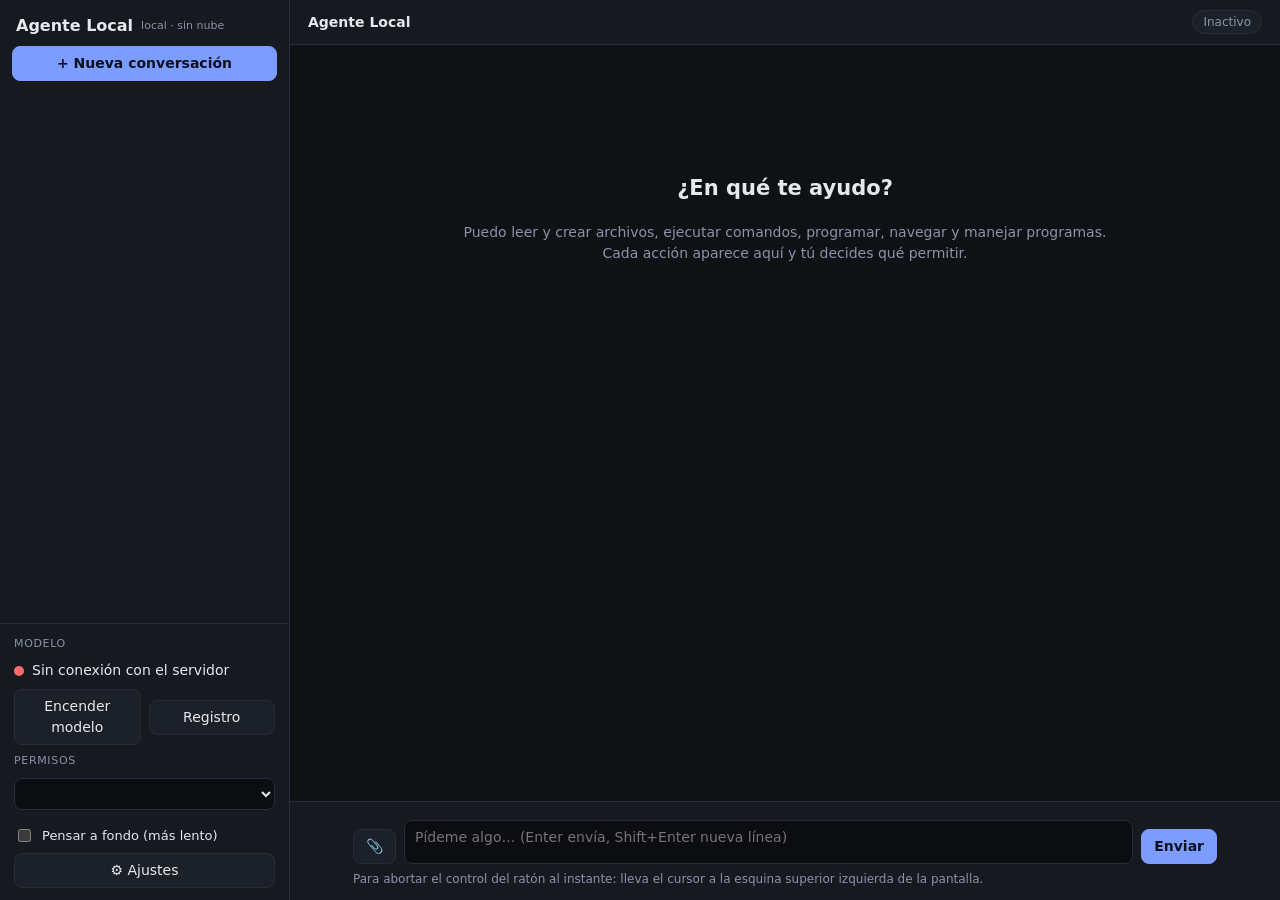
==== web/index.html @ ea947157 "Primera versión de Agente Local App de escritorio (Qt) para usar cualquier modelo GGUF local como ag" ====
<!doctype html>
<html lang="es">
<head>
<meta charset="utf-8">
<meta name="viewport" content="width=device-width, initial-scale=1">
<title>Agente Local</title>
<style>
:root{--bg:#0f1115;--panel:#161920;--panel2:#1c2029;--line:#272c38;--tx:#e6e8ee;--mut:#8b93a7;--acc:#7c9cff;--ok:#3ecf8e;--bad:#ff6b6b;--warn:#f5b84b;--code:#0b0d11;color-scheme:dark}
*{box-sizing:border-box}
html,body{height:100%;margin:0}
body{background:var(--bg);color:var(--tx);font:14px/1.5 "Segoe UI",system-ui,sans-serif;display:grid;grid-template-columns:290px 1fr;overflow:hidden}
button,select,input,textarea{font:inherit;color:inherit}
button{background:var(--panel2);border:1px solid var(--line);border-radius:8px;padding:6px 12px;cursor:pointer}
button:hover{border-color:var(--acc)}
button.primary{background:var(--acc);color:#0b1020;border-color:var(--acc);font-weight:600}
button.danger{background:var(--bad);color:#1a0b0b;border-color:var(--bad);font-weight:600}
button.ok{background:var(--ok);color:#06180f;border-color:var(--ok);font-weight:600}
button:disabled{opacity:.5;cursor:default}
select,input[type=text],input[type=number],input[type=password],textarea{background:var(--code);border:1px solid var(--line);border-radius:8px;padding:6px 10px;width:100%}
textarea{resize:vertical}
/* sidebar */
aside{background:var(--panel);border-right:1px solid var(--line);display:flex;flex-direction:column;min-height:0}
aside h1{font-size:16px;margin:14px 16px 8px;display:flex;align-items:center;gap:8px}
aside h1 small{color:var(--mut);font-weight:400;font-size:11px}
#sessions{flex:1;overflow:auto;padding:4px 8px}
.sess{display:flex;align-items:center;gap:6px;padding:7px 10px;border-radius:8px;cursor:pointer;color:var(--mut)}
.sess:hover{background:var(--panel2)}
.sess.on{background:var(--panel2);color:var(--tx)}
.sess .t{flex:1;overflow:hidden;text-overflow:ellipsis;white-space:nowrap}
.sess .x{opacity:0;border:0;background:none;padding:0 4px;color:var(--mut)}
.sess:hover .x{opacity:1}
.sess .dot{width:8px;height:8px;border-radius:50%;background:var(--warn);animation:pulse 1s infinite}
.box{border-top:1px solid var(--line);padding:12px 14px;display:flex;flex-direction:column;gap:8px}
.box label{font-size:11px;text-transform:uppercase;letter-spacing:.06em;color:var(--mut)}
.row{display:flex;gap:8px;align-items:center}
.row>*{flex:1}
.stat{display:flex;align-items:center;gap:8px}
.lamp{width:10px;height:10px;border-radius:50%;background:var(--bad);flex:none}
.lamp.ready{background:var(--ok)}.lamp.loading{background:var(--warn);animation:pulse 1s infinite}
@keyframes pulse{50%{opacity:.35}}
.hint{font-size:12px;color:var(--mut)}
/* main */
main{display:flex;flex-direction:column;min-width:0;min-height:0}
header{display:flex;align-items:center;gap:12px;padding:10px 18px;border-bottom:1px solid var(--line);background:var(--panel)}
header .title{font-weight:600;flex:1;overflow:hidden;text-overflow:ellipsis;white-space:nowrap}
header .ws{color:var(--mut);font-size:12px;max-width:34%;overflow:hidden;text-overflow:ellipsis;white-space:nowrap}
.chip{font-size:12px;padding:2px 10px;border-radius:99px;background:var(--panel2);border:1px solid var(--line);color:var(--mut);white-space:nowrap}
.chip.busy{color:var(--warn);border-color:var(--warn)}.chip.wait{color:var(--acc);border-color:var(--acc)}
#chat{flex:1;overflow:auto;padding:20px 0}
.col{max-width:900px;margin:0 auto;padding:0 18px}
.msg{margin:0 0 16px}
.user{background:var(--panel2);border:1px solid var(--line);border-radius:12px;padding:10px 14px;white-space:pre-wrap;word-break:break-word;margin-left:12%}
.user img{max-width:240px;max-height:160px;border-radius:8px;display:block;margin-top:8px}
.asst{word-break:break-word;white-space:pre-wrap}
.asst a{color:var(--acc)}
.asst code{background:var(--code);padding:1px 5px;border-radius:5px;font-family:Consolas,monospace;font-size:13px}
.asst pre{background:var(--code);border:1px solid var(--line);border-radius:8px;padding:10px 12px;overflow:auto;margin:8px 0;white-space:pre}
.asst pre code{background:none;padding:0}
.asst h3,.asst h4{margin:10px 0 4px}
details.think{color:var(--mut);margin-bottom:6px;font-size:13px;border-left:2px solid var(--line);padding-left:10px}
details.think summary{cursor:pointer}
details.think .tx{white-space:pre-wrap;max-height:260px;overflow:auto;margin-top:4px}
.statline{color:var(--mut);font-size:11px;margin-top:4px}
.note{padding:8px 12px;border-radius:8px;font-size:13px;margin:0 0 14px}
.note.info{background:var(--panel2);color:var(--mut)}
.note.err{background:#2a1517;color:#ffb3b3;border:1px solid #5a2a2e}
/* tarjetas de herramientas */
.card{border:1px solid var(--line);border-radius:10px;background:var(--panel);margin:0 0 12px;overflow:hidden}
.card.pending{border-color:var(--acc);box-shadow:0 0 0 1px var(--acc)}
.card.danger{border-color:var(--bad)}
.card .hd{display:flex;align-items:center;gap:8px;padding:7px 12px;background:var(--panel2);cursor:default}
.card .nm{font-family:Consolas,monospace;font-weight:600}
.badge{font-size:11px;padding:1px 8px;border-radius:99px;border:1px solid var(--line);color:var(--mut)}
.badge.warn{color:var(--bad);border-color:var(--bad)}
.card .st{margin-left:auto;font-size:12px;color:var(--mut)}
.card .st.ok{color:var(--ok)}.card .st.bad{color:var(--bad)}.card .st.run{color:var(--warn)}
.card .bd{padding:8px 12px;font-size:13px}
.kv{color:var(--mut)}.kv b{color:var(--tx);font-weight:500}
pre.blk{background:var(--code);border-radius:8px;padding:8px 10px;margin:6px 0;overflow:auto;max-height:260px;font-family:Consolas,monospace;font-size:12.5px;white-space:pre-wrap;word-break:break-word}
pre.blk.add{border-left:3px solid var(--ok)}pre.blk.del{border-left:3px solid var(--bad)}
.card details summary{cursor:pointer;color:var(--mut);font-size:12px}
.card img{max-width:100%;border-radius:8px;border:1px solid var(--line);margin-top:6px;cursor:zoom-in}
.actions{display:flex;gap:8px;padding:8px 12px;border-top:1px solid var(--line);flex-wrap:wrap;align-items:center}
.actions .hint{margin-left:auto}
/* composer */
#composer{border-top:1px solid var(--line);background:var(--panel);padding:12px 0}
#banner{display:none;margin:0 0 8px;padding:8px 12px;border-radius:8px;background:#2a2314;border:1px solid #5a4a1f;color:var(--warn);font-size:13px;align-items:center;gap:10px}
#banner.show{display:flex}
#thumbs{display:flex;gap:8px;margin-bottom:6px;flex-wrap:wrap}
#thumbs .th{position:relative}
#thumbs img{height:54px;border-radius:6px;border:1px solid var(--line)}
#thumbs button{position:absolute;top:-6px;right:-6px;padding:0 5px;border-radius:99px;font-size:11px}
.inp{display:flex;gap:8px;align-items:flex-end}
#msg{min-height:44px;max-height:200px;resize:none;flex:1}
/* modal */
#modal{position:fixed;inset:0;background:#000a;display:none;align-items:center;justify-content:center;z-index:10}
#modal.show{display:flex}
#modal .dlg{background:var(--panel);border:1px solid var(--line);border-radius:14px;width:min(720px,94vw);max-height:90vh;overflow:auto;padding:18px}
.grid{display:grid;grid-template-columns:1fr 1fr;gap:10px 14px}
.grid .f{display:flex;flex-direction:column;gap:3px}.grid .f.w{grid-column:1/-1}
.grid label{font-size:12px;color:var(--mut)}
pre#mlog{background:var(--code);padding:8px;border-radius:8px;max-height:200px;overflow:auto;font-size:11.5px;white-space:pre-wrap}
#empty{color:var(--mut);text-align:center;margin-top:12vh}
#empty h2{color:var(--tx)}
@media(max-width:800px){body{grid-template-columns:1fr}aside{display:none}.user{margin-left:0}}
</style>
</head>
<body>
<aside>
  <h1>Agente Local <small>local · sin nube</small></h1>
  <div style="padding:0 12px 8px"><button class="primary" style="width:100%" id="bnew">+ Nueva conversación</button></div>
  <div id="sessions"></div>
  <div class="box">
    <label>Modelo</label>
    <div class="stat"><span class="lamp" id="lamp"></span><span id="llmtxt">…</span></div>
    <div class="row"><button id="bllm">Encender modelo</button><button id="blog">Registro</button></div>
    <label>Permisos</label>
    <select id="mode"></select>
    <div class="hint" id="modehint"></div>
    <label class="row" style="text-transform:none;letter-spacing:0;font-size:13px;color:var(--tx)"><input type="checkbox" id="think" style="flex:none;width:auto"> Pensar a fondo (más lento)</label>
    <button id="bset">⚙ Ajustes</button>
  </div>
</aside>
<main>
  <header>
    <div class="title" id="title">Agente Local</div>
    <div class="ws" id="ws"></div>
    <div class="chip" id="chip">Inactivo</div>
  </header>
  <div id="chat"><div class="col" id="log"></div></div>
  <div id="composer"><div class="col">
    <div id="banner"><span id="bantxt"></span><button class="primary" id="bban">Encender modelo</button></div>
    <div id="thumbs"></div>
    <div class="inp">
      <button id="battach" title="Adjuntar imagen">📎</button>
      <input type="file" id="file" accept="image/*" multiple hidden>
      <textarea id="msg" placeholder="Pídeme algo… (Enter envía, Shift+Enter nueva línea)" rows="1"></textarea>
      <button class="primary" id="bsend">Enviar</button>
      <button class="danger" id="bstop" style="display:none">■ Detener</button>
    </div>
    <div class="hint" style="margin-top:6px">Para abortar el control del ratón al instante: lleva el cursor a la esquina superior izquierda de la pantalla.</div>
  </div></div>
</main>

<div id="modal"><div class="dlg">
  <h3 style="margin-top:0">Ajustes</h3>
  <div class="grid" id="sgrid"></div>
  <h4>Registro del modelo</h4><pre id="mlog"></pre>
  <div class="row" style="margin-top:12px;justify-content:flex-end"><button id="bcancel" style="flex:none">Cerrar</button><button class="primary" id="bsave" style="flex:none">Guardar</button></div>
</div></div>

<script>
const TOKEN = "__TOKEN__";
const $ = s => document.querySelector(s);
const esc = s => String(s).replace(/[&<>"']/g, c => ({'&':'&amp;','<':'&lt;','>':'&gt;','"':'&quot;',"'":'&#39;'}[c]));
async function api(path, body) {
  const r = await fetch(path, body === undefined ? {headers:{'X-Token':TOKEN}} : {method:'POST', headers:{'X-Token':TOKEN,'Content-Type':'application/json'}, body:JSON.stringify(body)});
  let j = {}; try { j = await r.json(); } catch(e) {}
  if (!r.ok) throw new Error(j.error || ('HTTP ' + r.status));
  return j;
}
const imgUrl = n => '/api/image/' + encodeURIComponent(n) + '?t=' + TOKEN;
const ICON = {read:'📄', write:'✏️', exec:'⚙️', net:'🌐', control:'🖱️'};

let S = {settings:{}, modes:{}, categories:{}, llm:{}, sessions:[]}, sid = null, es = null, busy = false, waiting = 0, pendingImgs = [];
let cur = null, cards = {}, lastAsst = null;

/* ---------- markdown mínimo y seguro ---------- */
function md(src) {
  const parts = String(src).split(/(```[\s\S]*?(?:```|$))/g);
  return parts.map(p => {
    if (p.startsWith('```')) {
      const m = p.match(/^```[^\n]*\n?([\s\S]*?)(?:```)?$/);
      return '<pre><code>' + esc(m ? m[1].replace(/\n$/, '') : p) + '</code></pre>';
    }
    let t = esc(p);
    t = t.replace(/`([^`\n]+)`/g, '<code>$1</code>');
    t = t.replace(/\*\*([^*\n]+)\*\*/g, '<b>$1</b>');
    t = t.replace(/^#{1,2} (.+)$/gm, '<h3>$1</h3>').replace(/^#{3,6} (.+)$/gm, '<h4>$1</h4>');
    t = t.replace(/(https?:\/\/[^\s<)]+)/g, '<a href="$1" target="_blank" rel="noopener noreferrer">$1</a>');
    return t;
  }).join('');
}

/* ---------- vista del chat ---------- */
const chat = $('#chat'), log = $('#log');
function nearBottom() { return chat.scrollHeight - chat.scrollTop - chat.clientHeight < 140; }
function stick(was) { if (was) chat.scrollTop = chat.scrollHeight; }
function add(el) { const was = nearBottom(); log.appendChild(el); stick(was); return el; }
function mk(html, cls) { const d = document.createElement('div'); if (cls) d.className = cls; d.innerHTML = html; return d; }

function ensureAsst() {
  if (cur) return cur;
  const root = mk('', 'msg');
  const reason = document.createElement('details'); reason.className = 'think'; reason.style.display = 'none';
  reason.innerHTML = '<summary>Razonamiento</summary><div class="tx"></div>';
  const body = mk('', 'asst');
  root.append(reason, body);
  add(root);
  cur = {root, reason, rtx: reason.querySelector('.tx'), body, text: ''};
  return cur;
}

function toolBody(name, a) {
  const kv = (k, v) => '<div class="kv">' + esc(k) + ': <b>' + esc(v) + '</b></div>';
  if (name === 'run_command') return '<pre class="blk">' + esc(a.command || '') + '</pre>' + (a.cwd ? kv('carpeta', a.cwd) : '') + (a.timeout ? kv('timeout', a.timeout + ' s') : '');
  if (name === 'write_file') {
    const c = String(a.content || '');
    return kv('archivo', a.path) + '<details><summary>Contenido (' + c.length + ' caracteres)</summary><pre class="blk add">' + esc(c.slice(0, 6000)) + (c.length > 6000 ? '\n…' : '') + '</pre></details>';
  }
  if (name === 'edit_file') return kv('archivo', a.path) + '<pre class="blk del">' + esc(a.old || '') + '</pre><pre class="blk add">' + esc(a.new || '') + '</pre>';
  const e = Object.entries(a).filter(([k]) => k !== '_raw');
  return e.length ? e.map(([k, v]) => kv(k, typeof v === 'string' ? v.slice(0, 300) : JSON.stringify(v))).join('') : (a._raw ? '<pre class="blk">' + esc(a._raw) + '</pre>' : '');
}

function handle(ev) {
  switch (ev.t) {
    case 'user': {
      cur = null;
      const d = mk('', 'msg'); const u = mk('', 'user'); u.textContent = ev.text;
      (ev.images || []).forEach(n => { const im = document.createElement('img'); im.src = imgUrl(n); u.appendChild(im); });
      d.appendChild(u); add(d); break;
    }
    case 'turn_start': setBusy(true); cur = null; break;
    case 'delta': {
      const c = ensureAsst(), was = nearBottom();
      if (ev.kind === 'reasoning') { c.reason.style.display = ''; c.rtx.textContent += ev.text; c.rtx.scrollTop = c.rtx.scrollHeight; }
      else { c.text += ev.text; c.body.innerHTML = md(c.text); }
      stick(was); break;
    }
    case 'assistant_end': {
      if (cur) {
        if (ev.text) cur.body.innerHTML = md(ev.text); else cur.body.remove();
        if (!ev.text && cur.reason.style.display === 'none') cur.root.remove();
        lastAsst = cur.root; cur = null;
      } else if (ev.text) { const r = mk('', 'msg'); const b = mk(md(ev.text), 'asst'); r.appendChild(b); add(r); lastAsst = r; }
      break;
    }
    case 'stats': {
      if (lastAsst && ev.gen_n) lastAsst.appendChild(mk(esc((ev.prompt_n != null ? 'entrada ' + ev.prompt_n + ' tok · ' : '') + 'salida ' + ev.gen_n + ' tok' + (ev.tps ? ' · ' + ev.tps.toFixed(1) + ' tok/s' : '') + (ev.finish === 'length' ? ' · cortado por límite' : '')), 'statline'));
      break;
    }
    case 'tool_call': {
      const pend = ev.approval === 'pending';
      const c = mk('', 'card' + (pend ? ' pending' : '') + (ev.danger ? ' danger' : ''));
      c.innerHTML = '<div class="hd"><span>' + (ICON[ev.category] || '🔧') + '</span><span class="nm">' + esc(ev.name) + '</span><span class="badge">' + esc(S.categories[ev.category] || ev.category) + '</span>' +
        (ev.danger ? '<span class="badge warn">⚠ acción delicada</span>' : '') + '<span class="st run">' + (pend ? 'esperando tu aprobación' : ev.approval === 'blocked' ? 'bloqueada' : 'ejecutando…') + '</span></div><div class="bd">' + toolBody(ev.name, ev.args || {}) + '</div>';
      if (pend) {
        const ac = mk('', 'actions');
        ac.innerHTML = '<button class="ok" data-d="allow">Permitir</button><button data-d="allow_category">Permitir siempre «' + esc(S.categories[ev.category] || ev.category) + '» en esta conversación</button><button class="danger" data-d="deny">Denegar</button><span class="hint">el agente espera tu respuesta</span>';
        ac.onclick = e => { const d = e.target.dataset && e.target.dataset.d; if (!d) return; ac.querySelectorAll('button').forEach(b => b.disabled = true); api('/api/approve', {sid, id: ev.id, decision: d}).catch(x => alert(x.message)); };
        c.appendChild(ac); waiting++; refreshChip();
      }
      cards[ev.id] = {el: c, pend}; add(c); break;
    }
    case 'approval': {
      const k = cards[ev.id]; if (!k) break;
      if (k.pend) { waiting = Math.max(0, waiting - 1); k.pend = false; refreshChip(); }
      k.el.classList.remove('pending');
      const ac = k.el.querySelector('.actions'); if (ac) ac.remove();
      const st = k.el.querySelector('.st');
      if (ev.decision === 'allow' || ev.decision === 'allow_category') { st.textContent = 'aprobada · ejecutando…'; }
      else { st.className = 'st bad'; st.textContent = ev.decision === 'cancel' ? 'cancelada' : 'denegada'; }
      break;
    }
    case 'tool_result': {
      const k = cards[ev.id]; if (!k) break;
      const st = k.el.querySelector('.st'); st.className = 'st ' + (ev.ok ? 'ok' : 'bad'); st.textContent = ev.ok ? 'hecho' : 'error';
      const bd = k.el.querySelector('.bd'), was = nearBottom();
      const out = String(ev.text || '');
      if (out) {
        const long = out.length > 400 || out.split('\n').length > 8;
        bd.insertAdjacentHTML('beforeend', long ? '<details ' + (ev.ok ? '' : 'open') + '><summary>Resultado (' + out.length + ' caracteres)</summary><pre class="blk">' + esc(out) + '</pre></details>' : '<pre class="blk">' + esc(out) + '</pre>');
      }
      if (ev.image) { const im = document.createElement('img'); im.src = imgUrl(ev.image); im.onclick = () => window.open(imgUrl(ev.image), '_blank'); im.onload = () => stick(was); bd.appendChild(im); }
      stick(was); break;
    }
    case 'info': add(mk(esc(ev.text), 'note info')); break;
    case 'error': add(mk(esc(ev.text), 'note err')); break;
    case 'turn_end': setBusy(false); cur = null; staleCards('interrumpida'); break;
  }
}

function staleCards(label) {
  Object.values(cards).forEach(k => {
    if (k.pend) {
      k.pend = false; k.el.classList.remove('pending');
      const ac = k.el.querySelector('.actions'); if (ac) ac.remove();
      const st = k.el.querySelector('.st'); st.className = 'st bad'; st.textContent = label;
    }
  });
  waiting = 0; refreshChip();
}

function setBusy(b) {
  busy = b; $('#bsend').style.display = b ? 'none' : ''; $('#bstop').style.display = b ? '' : 'none'; refreshChip();
}
function refreshChip() {
  const c = $('#chip');
  if (waiting > 0) { c.className = 'chip wait'; c.textContent = 'Esperando tu aprobación'; }
  else if (busy) { c.className = 'chip busy'; c.textContent = 'Trabajando…'; }
  else { c.className = 'chip'; c.textContent = 'Inactivo'; }
}

/* ---------- sesiones ---------- */
function openSession(id) {
  if (es) es.close();
  sid = id; log.innerHTML = ''; cur = null; cards = {}; lastAsst = null; waiting = 0; setBusy(false);
  const m = S.sessions.find(s => s.id === id);
  $('#title').textContent = m ? m.title : 'Agente Local';
  renderSessions();
  if (!id) { log.innerHTML = '<div id="empty"><h2>¿En qué te ayudo?</h2><p>Puedo leer y crear archivos, ejecutar comandos, programar, navegar y manejar programas.<br>Cada acción aparece aquí y tú decides qué permitir.</p></div>'; return; }
  es = new EventSource('/api/events/' + id + '?t=' + TOKEN);
  es.onmessage = e => { try { handle(JSON.parse(e.data)); } catch (x) { console.error(x); } };
  localStorage.setItem('sid', id);
}
function renderSessions() {
  const box = $('#sessions'); box.innerHTML = '';
  S.sessions.forEach(s => {
    const d = mk('', 'sess' + (s.id === sid ? ' on' : ''));
    d.innerHTML = (s.busy ? '<span class="dot"></span>' : '') + '<span class="t">' + esc(s.title) + '</span><button class="x" title="Borrar">✕</button>';
    d.onclick = e => {
      if (e.target.classList.contains('x')) { if (confirm('¿Borrar esta conversación?')) api('/api/session/delete', {sid: s.id}).then(() => { if (sid === s.id) openSession(null); poll(); }); return; }
      openSession(s.id);
    };
    box.appendChild(d);
  });
}
async function newSession() { const m = await api('/api/session/new', {}); await poll(); openSession(m.id); $('#msg').focus(); }

/* ---------- estado del modelo y ajustes ---------- */
function renderLLM() {
  const l = S.llm || {}, lamp = $('#lamp'), t = $('#llmtxt'), b = $('#bllm');
  lamp.className = 'lamp ' + (l.state || '');
  const txt = {ready: 'Encendido' + (l.external ? ' (externo)' : ''), loading: 'Cargando… puede tardar unos minutos', off: l.error || 'Apagado'}[l.state] || '…';
  t.textContent = txt;
  b.textContent = l.state === 'off' ? 'Encender modelo' : 'Apagar modelo';
  b.disabled = l.state === 'ready' && l.external;
  const ban = $('#banner');
  ban.classList.toggle('show', l.state !== 'ready');
  $('#bantxt').textContent = l.state === 'loading' ? 'El modelo se está cargando en memoria…' : 'El modelo está apagado. Enciéndelo para poder chatear.';
  $('#bban').style.display = l.state === 'off' ? '' : 'none';
}
function renderSettingsBar() {
  const sel = $('#mode');
  if (!sel.options.length) Object.entries(S.modes).forEach(([k, v]) => sel.add(new Option(v.split(':')[0], k)));
  sel.value = S.settings.mode; $('#modehint').textContent = S.modes[S.settings.mode] || '';
  $('#think').checked = !!S.settings.thinking; $('#ws').textContent = '📁 ' + S.settings.workspace;
}
async function poll() {
  try {
    const st = await api('/api/state'); S = st;
    renderLLM(); renderSettingsBar(); renderSessions();
    const m = st.sessions.find(s => s.id === sid);
    if (m) { $('#title').textContent = m.title; if (!m.busy && busy) { setBusy(false); staleCards('interrumpida'); } }
  } catch (e) { $('#llmtxt').textContent = 'Sin conexión con el servidor'; }
}

const FIELDS = [
  ['workspace','Carpeta de trabajo','text',1],['llm_port','Puerto del modelo','number'],['n_ctx','Contexto (tokens)','number'],['max_tokens','Máx. tokens por respuesta','number'],
  ['max_steps','Máx. pasos por tarea','number'],['threads','Hilos de CPU','number'],['temperature','Temperatura','number'],['top_p','Top-p','number'],
  ['llama_exe','llama-server.exe','text',1],
  ['brave_key','Clave de Brave Search (opcional, para búsqueda web completa)','password',1],['custom_instructions','Instrucciones personalizadas (se añaden al prompt del sistema)','area',1],
];
function openSettings() {
  const g = $('#sgrid'); g.innerHTML = '';
  FIELDS.forEach(([k, label, type, wide]) => {
    const f = mk('', 'f' + (wide ? ' w' : ''));
    const v = S.settings[k] ?? '';
    f.innerHTML = '<label>' + esc(label) + '</label>' + (type === 'area' ? '<textarea rows="3" data-k="' + k + '">' + esc(v) + '</textarea>' : '<input type="' + type + '" step="any" data-k="' + k + '" value="' + esc(v) + '">');
    g.appendChild(f);
  });
  const f = mk('<label><input type="checkbox" data-k="vision" ' + (S.settings.vision ? 'checked' : '') + ' style="width:auto"> Visión: enviar capturas e imágenes al modelo</label>', 'f w'); g.appendChild(f);
  api('/api/llm/log').then(r => $('#mlog').textContent = r.log || '(vacío)').catch(() => {});
  $('#modal').classList.add('show');
}
async function saveSettings() {
  const o = {};
  document.querySelectorAll('#sgrid [data-k]').forEach(el => { o[el.dataset.k] = el.type === 'checkbox' ? el.checked : el.value; });
  await api('/api/settings', o); $('#modal').classList.remove('show'); poll();
}

/* ---------- envío ---------- */
async function send() {
  const ta = $('#msg'), text = ta.value.trim();
  if ((!text && !pendingImgs.length) || busy) return;
  if (!sid) await newSession();
  ta.value = ''; ta.style.height = ''; const imgs = pendingImgs.map(p => p.name); pendingImgs = []; renderThumbs();
  try { await api('/api/send', {sid, text, images: imgs}); setBusy(true); }
  catch (e) { add(mk(esc(e.message), 'note err')); ta.value = text; }
  poll();
}
function renderThumbs() {
  const t = $('#thumbs'); t.innerHTML = '';
  pendingImgs.forEach((p, i) => { const d = mk('<img src="' + imgUrl(p.name) + '"><button>✕</button>', 'th'); d.querySelector('button').onclick = () => { pendingImgs.splice(i, 1); renderThumbs(); }; t.appendChild(d); });
}
async function attach(files) {
  for (const f of files) {
    if (!f.type.startsWith('image/')) continue;
    const b64 = await new Promise(res => { const r = new FileReader(); r.onload = () => res(r.result.split(',')[1]); r.readAsDataURL(f); });
    const r = await api('/api/upload', {name: f.name || 'pegada.png', data: b64});
    pendingImgs.push({name: r.name}); renderThumbs();
  }
}

/* ---------- eventos de interfaz ---------- */
$('#bnew').onclick = newSession;
$('#bsend').onclick = send;
$('#bstop').onclick = () => api('/api/stop', {sid});
$('#msg').addEventListener('keydown', e => { if (e.key === 'Enter' && !e.shiftKey) { e.preventDefault(); send(); } });
$('#msg').addEventListener('input', e => { e.target.style.height = 'auto'; e.target.style.height = Math.min(e.target.scrollHeight, 200) + 'px'; });
$('#msg').addEventListener('paste', e => { const fs = [...(e.clipboardData?.files || [])]; if (fs.length) { e.preventDefault(); attach(fs); } });
$('#battach').onclick = () => $('#file').click();
$('#file').onchange = e => { attach([...e.target.files]); e.target.value = ''; };
$('#mode').onchange = e => api('/api/settings', {mode: e.target.value}).then(poll);
$('#think').onchange = e => api('/api/settings', {thinking: e.target.checked}).then(poll);
const llmToggle = async () => { try { if (S.llm.state === 'off') await api('/api/llm/start', {}); else await api('/api/llm/stop', {}); } catch (e) { alert(e.message); } poll(); };
$('#bllm').onclick = llmToggle; $('#bban').onclick = llmToggle;
$('#blog').onclick = openSettings; $('#bset').onclick = openSettings;
$('#bcancel').onclick = () => $('#modal').classList.remove('show'); $('#bsave').onclick = saveSettings;

(async () => {
  await poll();
  const last = localStorage.getItem('sid');
  openSession(S.sessions.find(s => s.id === last) ? last : (S.sessions[0] ? S.sessions[0].id : null));
  setInterval(poll, 2500);
})();
</script>
</body>
</html>
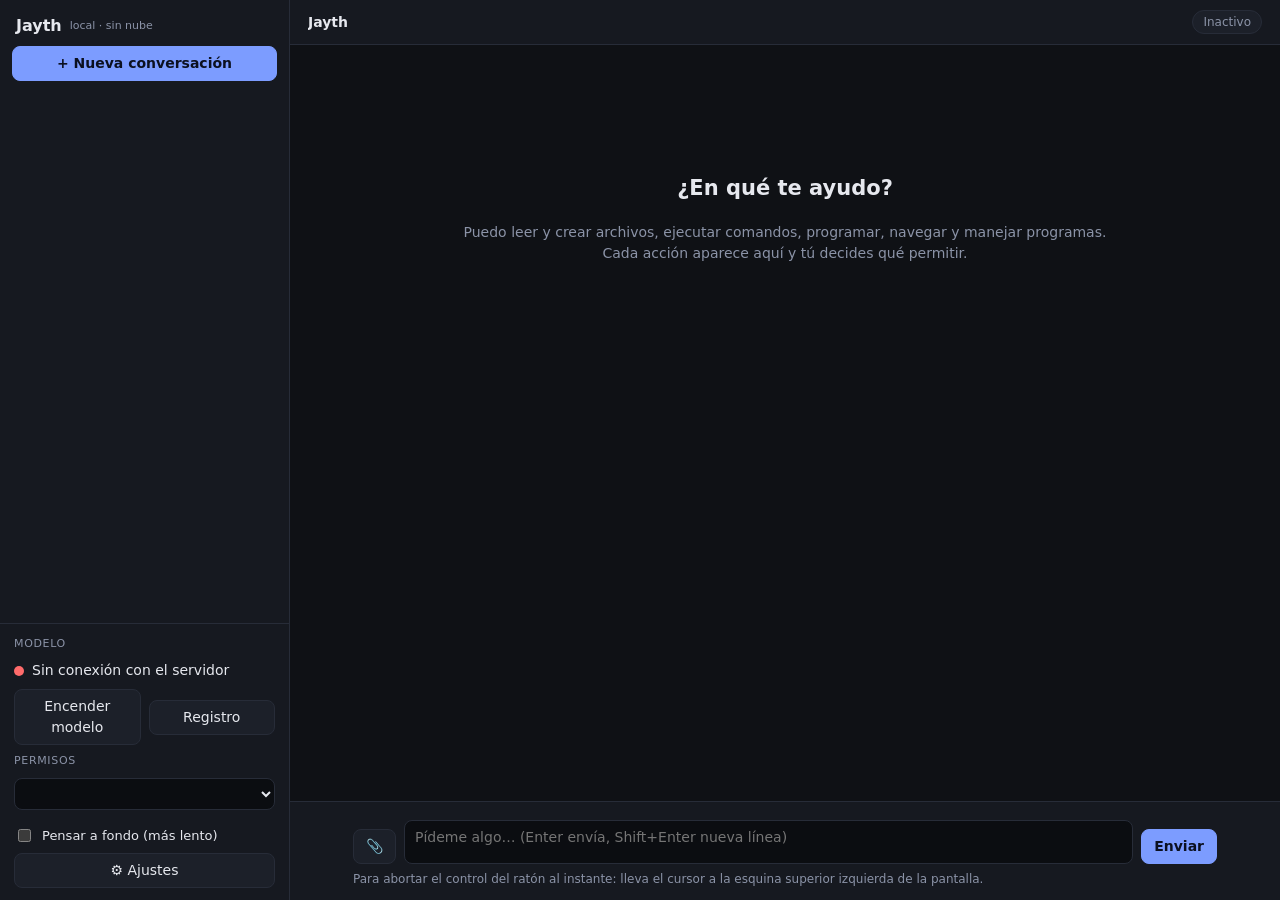
==== commit d85b8047: "Jayth: nuevo nombre y modo Code - El programa pasa a llamarse Jayth (Jayth Code para el modo de códi" ====
--- a/web/index.html
+++ b/web/index.html
@@ -3,7 +3,7 @@
 <head>
 <meta charset="utf-8">
 <meta name="viewport" content="width=device-width, initial-scale=1">
-<title>Agente Local</title>
+<title>Jayth</title>
 <style>
 :root{--bg:#0f1115;--panel:#161920;--panel2:#1c2029;--line:#272c38;--tx:#e6e8ee;--mut:#8b93a7;--acc:#7c9cff;--ok:#3ecf8e;--bad:#ff6b6b;--warn:#f5b84b;--code:#0b0d11;color-scheme:dark}
 *{box-sizing:border-box}
@@ -107,7 +107,7 @@
 </head>
 <body>
 <aside>
-  <h1>Agente Local <small>local · sin nube</small></h1>
+  <h1>Jayth <small>local · sin nube</small></h1>
   <div style="padding:0 12px 8px"><button class="primary" style="width:100%" id="bnew">+ Nueva conversación</button></div>
   <div id="sessions"></div>
   <div class="box">
@@ -123,7 +123,7 @@
 </aside>
 <main>
   <header>
-    <div class="title" id="title">Agente Local</div>
+    <div class="title" id="title">Jayth</div>
     <div class="ws" id="ws"></div>
     <div class="chip" id="chip">Inactivo</div>
   </header>
@@ -307,7 +307,7 @@
   if (es) es.close();
   sid = id; log.innerHTML = ''; cur = null; cards = {}; lastAsst = null; waiting = 0; setBusy(false);
   const m = S.sessions.find(s => s.id === id);
-  $('#title').textContent = m ? m.title : 'Agente Local';
+  $('#title').textContent = m ? m.title : 'Jayth';
   renderSessions();
   if (!id) { log.innerHTML = '<div id="empty"><h2>¿En qué te ayudo?</h2><p>Puedo leer y crear archivos, ejecutar comandos, programar, navegar y manejar programas.<br>Cada acción aparece aquí y tú decides qué permitir.</p></div>'; return; }
   es = new EventSource('/api/events/' + id + '?t=' + TOKEN);
